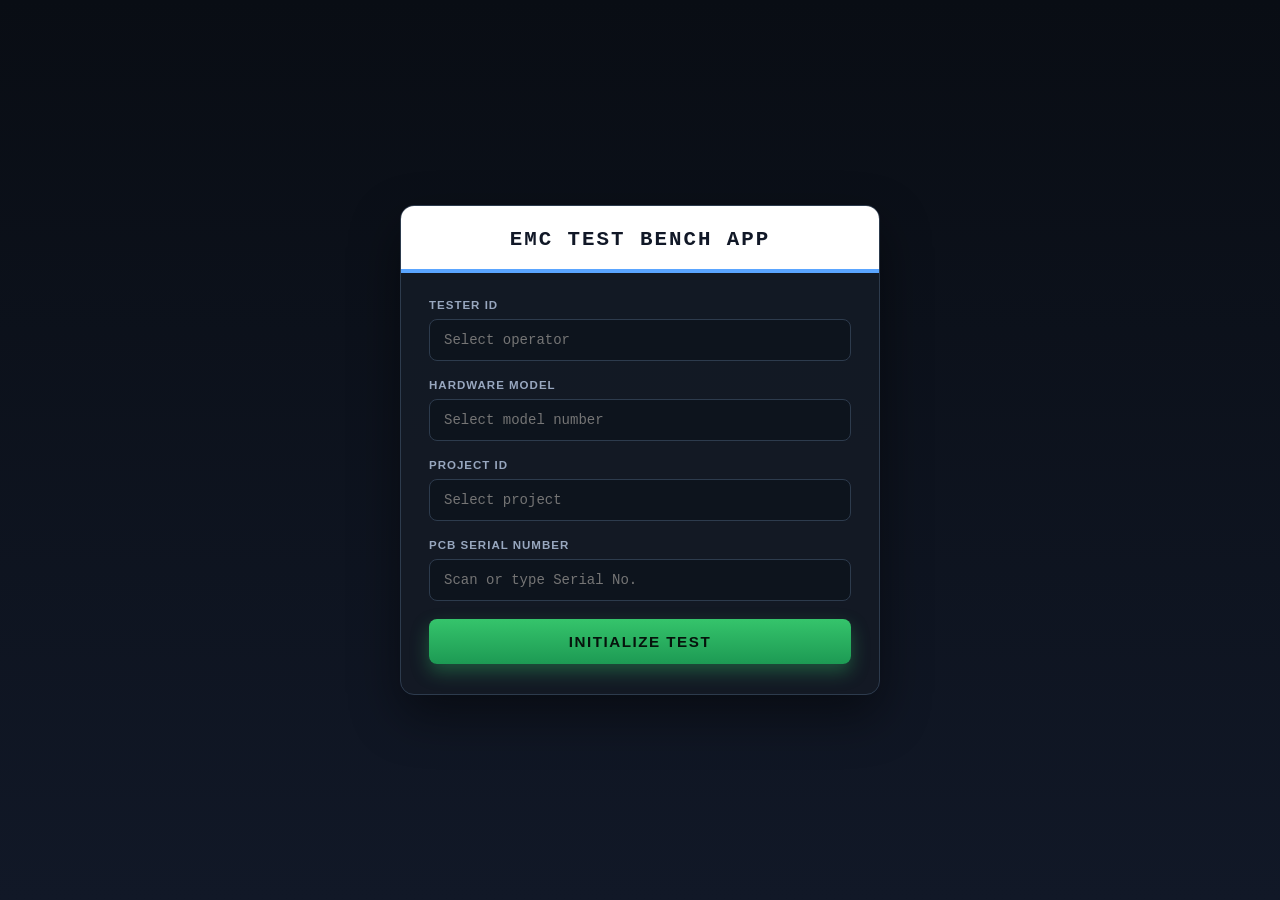
==== templates/tester_info.html @ eb9f84bd "EMC Testbench for PDU v0.1" ====
<!DOCTYPE html>
<html lang="en">
<head>
    <meta charset="UTF-8">
    <meta name="viewport" content="width=device-width, initial-scale=1.0">
    <title>EMC PDU Testbench</title>
    <style>
        :root {
            --bg-dark: #0b0f18;
            --card-bg: #161d2b;
            --border: #2d3b4d;
            --text-main: #edf2ff;
            --text-dim: #98a7bf;
            --neon-green: #35c46b;
            --neon-blue: #5aa5ff;
            --font-mono: 'JetBrains Mono', 'Courier New', monospace;
        }

        * { box-sizing: border-box; }

        body {
            margin: 0;
            min-height: 100vh;
            display: flex;
            justify-content: center;
            align-items: center;
            background: linear-gradient(180deg, #090d14 0%, #111827 100%);
            color: var(--text-main);
            font-family: 'Segoe UI', sans-serif;
        }

        .form-container {
            width: min(480px, 92vw);
            border: 1px solid var(--border);
            border-radius: 14px;
            overflow: hidden;
            background: rgba(19, 26, 37, 0.96);
            box-shadow: 0 20px 50px rgba(0, 0, 0, 0.45);
        }

        .header-logo-section {
            background: #ffffff;
            padding: 22px 20px 18px;
            text-align: center;
            border-bottom: 4px solid var(--neon-blue);
        }

        .logo-placeholder {
            width: 110px;
            height: auto;
            display: block;
            margin: 0 auto 12px;
        }

        .app-name {
            margin: 0;
            color: #111827;
            font-size: 1.3rem;
            letter-spacing: 2px;
            font-family: var(--font-mono);
            text-transform: uppercase;
        }

        .form-content {
            padding: 26px 28px 30px;
        }

        .input-group {
            margin-bottom: 18px;
        }

        label {
            display: block;
            margin-bottom: 8px;
            font-size: 0.72rem;
            color: var(--text-dim);
            text-transform: uppercase;
            letter-spacing: 1px;
            font-weight: bold;
        }

        input {
            width: 100%;
            padding: 12px 14px;
            border: 1px solid var(--border);
            border-radius: 8px;
            font-size: 14px;
            background: #0d141d;
            color: var(--neon-green);
            font-family: var(--font-mono);
        }

        input:focus {
            outline: none;
            border-color: var(--neon-blue);
            box-shadow: 0 0 0 3px rgba(90, 165, 255, 0.2);
        }

        button {
            width: 100%;
            padding: 14px 18px;
            border: none;
            border-radius: 8px;
            background: linear-gradient(180deg, var(--neon-green) 0%, #1d9a54 100%);
            color: #06130c;
            font-weight: 800;
            font-size: 0.95rem;
            letter-spacing: 1.5px;
            text-transform: uppercase;
            cursor: pointer;
            box-shadow: 0 8px 18px rgba(53, 196, 107, 0.35);
        }

        button:hover {
            filter: brightness(1.08);
        }
    </style>
</head>
<body>
    <div class="form-container">
        <div class="header-logo-section">
            <img src="{{ url_for('static', filename='logo.png') }}" alt="EMC LOGO" class="logo-placeholder" onerror="this.style.display='none'">
            <h2 class="app-name">EMC TEST BENCH APP</h2>
        </div>

        <div class="form-content">
            <form method="POST" action="/submittestinfo">
                <div class="input-group">
                    <label for="testername">Tester ID</label>
                    <input list="tester-names" type="text" id="testername" name="testername" required placeholder="Select operator">
                    <datalist id="tester-names">
                        <option value="Gowtham">
                        <option value="Suraj">
                        <option value="Nithyanandham">
                        <option value="Sebastiaan">
                        <option value="Michal">
                    </datalist>
                </div>

                <div class="input-group">
                    <label for="modelnumber">Hardware Model</label>
                    <input list="model-numbers" type="text" id="modelnumber" name="modelnumber" required placeholder="Select model number">
                    <datalist id="model-numbers">
                        <option value="PDU-G1.0.0">
                        <option value="PDU-G1.1.0">
                        <option value="PDU-G2.0.0">
                        <option value="PDU-G2.1.0">
                    </datalist>
                </div>

                <div class="input-group">
                    <label for="projectdetail">Project ID</label>
                    <input list="project-details" type="text" id="projectdetail" name="projectdetail" required placeholder="Select project">
                    <datalist id="project-details">
                        <option value="PDU-Alpha">
                        <option value="PDU-Beta">
                        <option value="Test-DTAPIN">
                        <option value="Project01">
                    </datalist>
                </div>

                <div class="input-group">
                    <label for="serialnumber">PCB Serial Number</label>
                    <input type="text" id="serialnumber" name="serialnumber" required placeholder="Scan or type Serial No.">
                </div>

                <button type="submit">Initialize Test</button>
            </form>
        </div>
    </div>
</body>
</html>
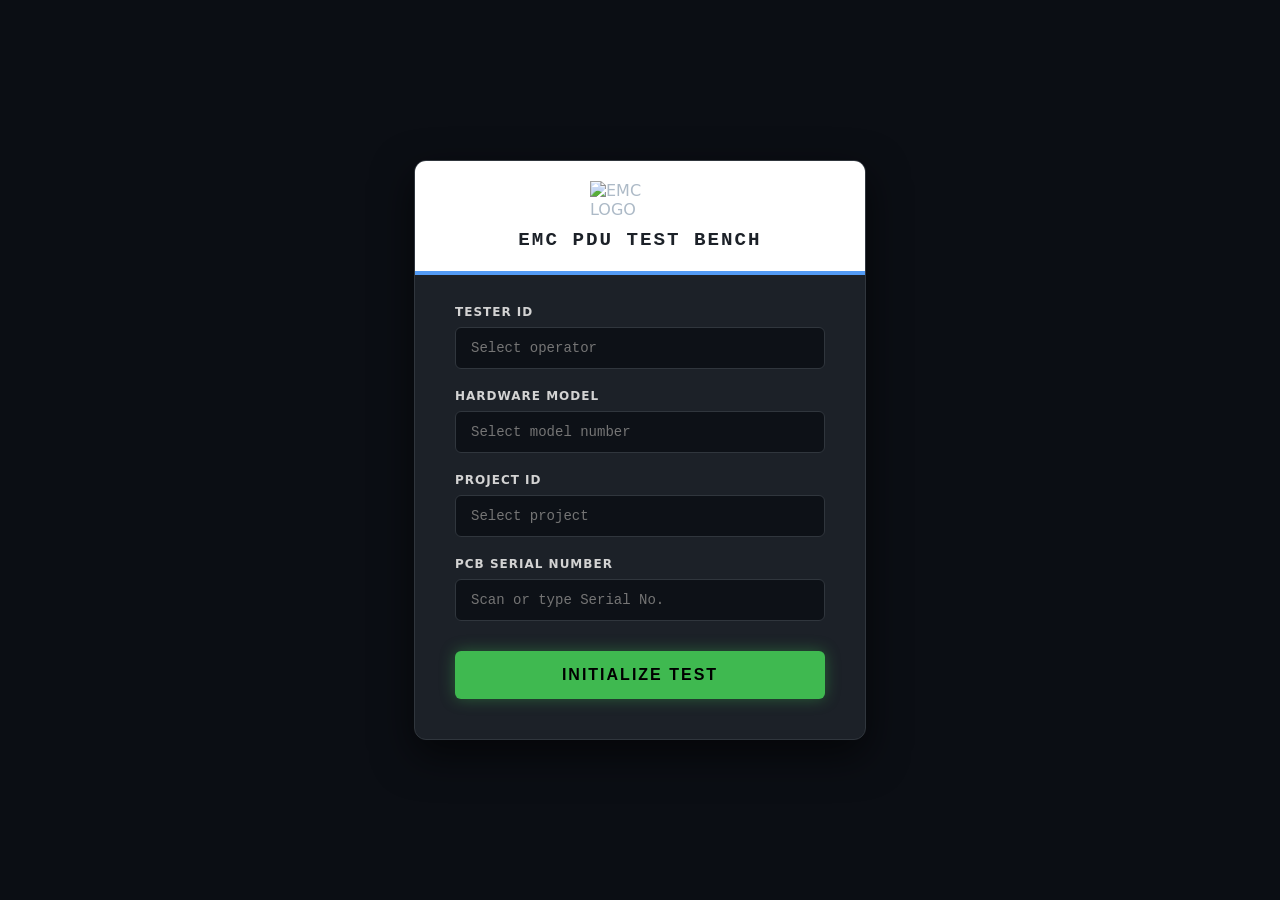
==== commit 923a86e8: "EMC Testbench for PDU v0.2" ====
--- a/templates/tester_info.html
+++ b/templates/tester_info.html
@@ -3,124 +3,133 @@
 <head>
     <meta charset="UTF-8">
     <meta name="viewport" content="width=device-width, initial-scale=1.0">
-    <title>EMC PDU Testbench</title>
+    <title>Login</title>
     <style>
         :root {
-            --bg-dark: #0b0f18;
-            --card-bg: #161d2b;
-            --border: #2d3b4d;
-            --text-main: #edf2ff;
-            --text-dim: #98a7bf;
-            --neon-green: #35c46b;
-            --neon-blue: #5aa5ff;
+            --bg-dark: #0b0e14;
+            --card-bg: #1c2128;
+            --border: #30363d;
+            --text-main: #adbac7;
+            --text-dim: #768390;
+            --neon-green: #3fb950;
+            --neon-blue: #539bf5;
             --font-mono: 'JetBrains Mono', 'Courier New', monospace;
         }
 
-        * { box-sizing: border-box; }
-
         body {
-            margin: 0;
-            min-height: 100vh;
+            font-family: 'Segoe UI', system-ui, sans-serif;
+            background-color: var(--bg-dark);
             display: flex;
             justify-content: center;
             align-items: center;
-            background: linear-gradient(180deg, #090d14 0%, #111827 100%);
+            height: 100vh;
+            margin: 0;
             color: var(--text-main);
-            font-family: 'Segoe UI', sans-serif;
         }
 
         .form-container {
-            width: min(480px, 92vw);
+            background-color: var(--card-bg);
+            padding: 0;
+            border-radius: 12px;
             border: 1px solid var(--border);
-            border-radius: 14px;
+            box-shadow: 0 15px 40px rgba(0, 0, 0, 0.6);
+            width: 100%;
+            max-width: 450px;
             overflow: hidden;
-            background: rgba(19, 26, 37, 0.96);
-            box-shadow: 0 20px 50px rgba(0, 0, 0, 0.45);
         }
 
         .header-logo-section {
-            background: #ffffff;
-            padding: 22px 20px 18px;
-            text-align: center;
+            background-color: #ffffff;
+            padding: 20px;
+            display: flex;
+            flex-direction: column;
+            align-items: center;
+            justify-content: center;
             border-bottom: 4px solid var(--neon-blue);
         }
 
         .logo-placeholder {
-            width: 110px;
+            max-width: 100px;
             height: auto;
-            display: block;
-            margin: 0 auto 12px;
+            margin-bottom: 10px;
         }
 
         .app-name {
+            font-family: var(--font-mono);
+            color: #1c2128;
+            font-weight: bold;
+            letter-spacing: 2px;
+            text-transform: uppercase;
+            font-size: 1.2rem;
             margin: 0;
-            color: #111827;
-            font-size: 1.3rem;
-            letter-spacing: 2px;
-            font-family: var(--font-mono);
-            text-transform: uppercase;
+            text-align: center;
         }
 
         .form-content {
-            padding: 26px 28px 30px;
+            padding: 30px 40px 40px 40px;
         }
 
         .input-group {
-            margin-bottom: 18px;
+            margin-bottom: 20px;
         }
 
         label {
             display: block;
             margin-bottom: 8px;
-            font-size: 0.72rem;
-            color: var(--text-dim);
+            font-size: 0.75rem;
+            font-weight: bold;
+            color: #d3d3d3;
             text-transform: uppercase;
             letter-spacing: 1px;
-            font-weight: bold;
         }
 
-        input {
+        input[type="text"] {
             width: 100%;
-            padding: 12px 14px;
+            padding: 12px 15px;
             border: 1px solid var(--border);
-            border-radius: 8px;
+            border-radius: 6px;
             font-size: 14px;
-            background: #0d141d;
+            background-color: #0d1117;
             color: var(--neon-green);
             font-family: var(--font-mono);
+            box-sizing: border-box;
+            transition: border-color 0.2s;
         }
 
         input:focus {
             outline: none;
             border-color: var(--neon-blue);
-            box-shadow: 0 0 0 3px rgba(90, 165, 255, 0.2);
+            box-shadow: 0 0 8px rgba(83, 155, 245, 0.3);
         }
 
         button {
             width: 100%;
-            padding: 14px 18px;
+            padding: 15px;
+            background-color: var(--neon-green);
+            color: #000;
             border: none;
-            border-radius: 8px;
-            background: linear-gradient(180deg, var(--neon-green) 0%, #1d9a54 100%);
-            color: #06130c;
-            font-weight: 800;
-            font-size: 0.95rem;
-            letter-spacing: 1.5px;
+            border-radius: 6px;
+            font-size: 1rem;
+            font-weight: bold;
             text-transform: uppercase;
+            letter-spacing: 2px;
             cursor: pointer;
-            box-shadow: 0 8px 18px rgba(53, 196, 107, 0.35);
+            box-shadow: 0 0 15px rgba(63, 185, 80, 0.4);
+            margin-top: 10px;
         }
 
         button:hover {
-            filter: brightness(1.08);
+            filter: brightness(1.1);
+            box-shadow: 0 0 25px rgba(63, 185, 80, 0.6);
         }
     </style>
 </head>
 <body>
+
     <div class="form-container">
         <div class="header-logo-section">
-            <img src="{{ url_for('static', filename='logo.png') }}" alt="EMC LOGO" class="logo-placeholder" onerror="this.style.display='none'">
-            <h2 class="app-name">EMC TEST BENCH APP</h2>
+            <img src="{{ url_for('static', filename='logo.png') }}" alt="EMC LOGO" class="logo-placeholder">
+            <h2 class="app-name">EMC PDU TEST BENCH</h2>
         </div>
 
         <div class="form-content">
@@ -134,6 +143,8 @@
                         <option value="Nithyanandham">
                         <option value="Sebastiaan">
                         <option value="Michal">
+                        <option value="Rolf">
+                        <option value="Hari">
                     </datalist>
                 </div>
 
@@ -142,9 +153,9 @@
                     <input list="model-numbers" type="text" id="modelnumber" name="modelnumber" required placeholder="Select model number">
                     <datalist id="model-numbers">
                         <option value="PDU-G1.0.0">
+                        <option value="PDU-G1.0.1">
                         <option value="PDU-G1.1.0">
-                        <option value="PDU-G2.0.0">
-                        <option value="PDU-G2.1.0">
+                        <option value="PDU-G1.2.0">
                     </datalist>
                 </div>
 
@@ -152,9 +163,9 @@
                     <label for="projectdetail">Project ID</label>
                     <input list="project-details" type="text" id="projectdetail" name="projectdetail" required placeholder="Select project">
                     <datalist id="project-details">
-                        <option value="PDU-Alpha">
-                        <option value="PDU-Beta">
+                        <option value="HS25001">
                         <option value="Test-DTAPIN">
+                        <option value="Test-Project">
                         <option value="Project01">
                     </datalist>
                 </div>
@@ -168,5 +179,6 @@
             </form>
         </div>
     </div>
+
 </body>
 </html>
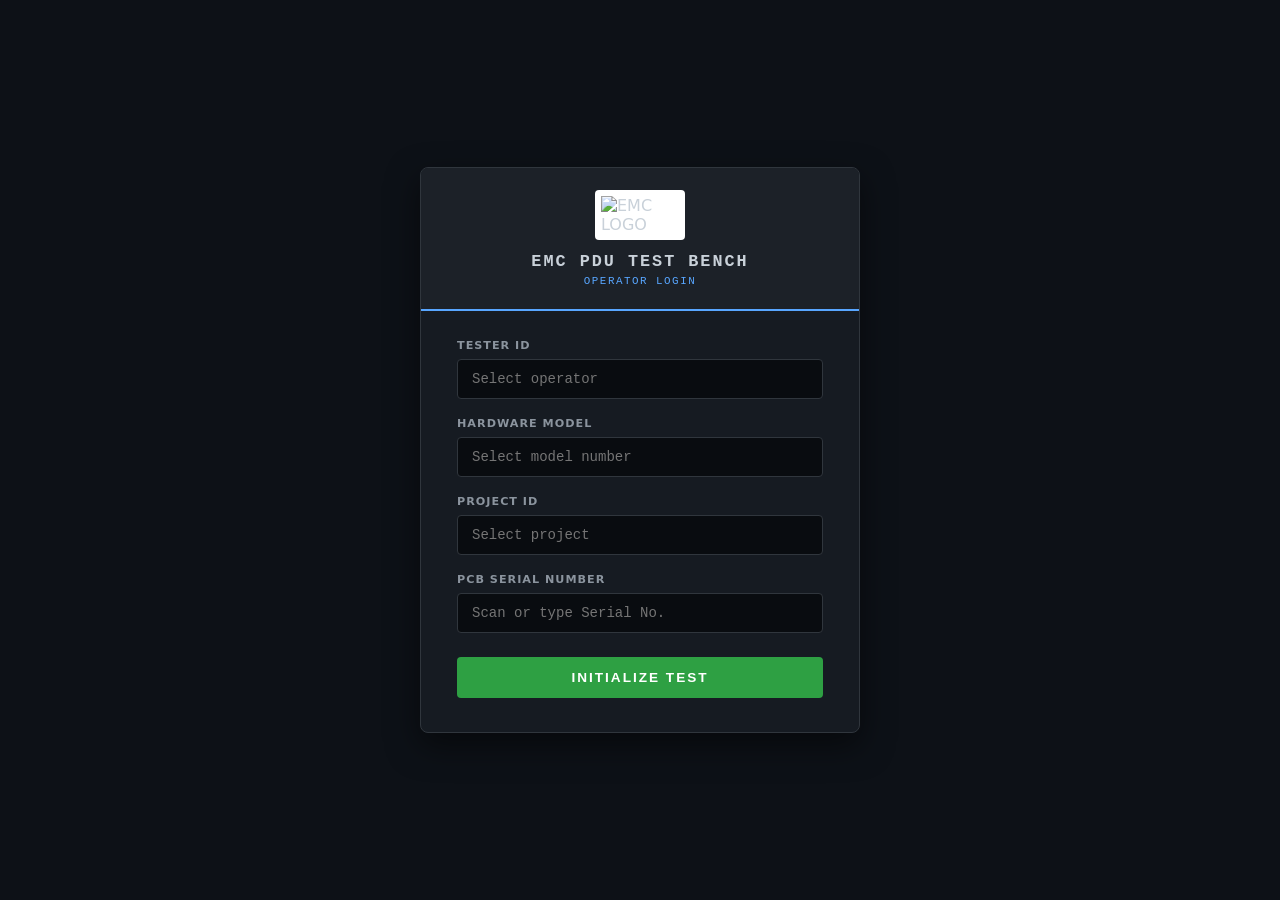
==== commit 3110b463: "UI fix" ====
--- a/templates/tester_info.html
+++ b/templates/tester_info.html
@@ -6,15 +6,19 @@
     <title>Login</title>
     <style>
         :root {
-            --bg-dark: #0b0e14;
-            --card-bg: #1c2128;
-            --border: #30363d;
-            --text-main: #adbac7;
-            --text-dim: #768390;
-            --neon-green: #3fb950;
-            --neon-blue: #539bf5;
+            --bg-dark: #0d1117;
+            --bg-inset: #090c10;
+            --card-bg: #161b22;
+            --card-bg-alt: #1c2128;
+            --border-color: #30363d;
+            --text-main: #c9d1d9;
+            --text-dim: #8b949e;
+            --success: #2ea043;
+            --accent-blue: #58a6ff;
             --font-mono: 'JetBrains Mono', 'Courier New', monospace;
         }
+
+        * { box-sizing: border-box; }
 
         body {
             font-family: 'Segoe UI', system-ui, sans-serif;
@@ -22,7 +26,7 @@
             display: flex;
             justify-content: center;
             align-items: center;
-            height: 100vh;
+            min-height: 100vh;
             margin: 0;
             color: var(--text-main);
         }
@@ -30,67 +34,79 @@
         .form-container {
             background-color: var(--card-bg);
             padding: 0;
-            border-radius: 12px;
-            border: 1px solid var(--border);
-            box-shadow: 0 15px 40px rgba(0, 0, 0, 0.6);
+            border-radius: 8px;
+            border: 1px solid var(--border-color);
+            box-shadow: 0 12px 32px rgba(0, 0, 0, 0.5);
             width: 100%;
-            max-width: 450px;
+            max-width: 440px;
             overflow: hidden;
         }
 
         .header-logo-section {
-            background-color: #ffffff;
-            padding: 20px;
+            background-color: var(--card-bg-alt);
+            padding: 22px 20px;
             display: flex;
             flex-direction: column;
             align-items: center;
             justify-content: center;
-            border-bottom: 4px solid var(--neon-blue);
+            border-bottom: 2px solid var(--accent-blue);
         }
 
         .logo-placeholder {
-            max-width: 100px;
+            max-width: 90px;
             height: auto;
-            margin-bottom: 10px;
+            margin-bottom: 12px;
+            background: #ffffff;
+            padding: 6px;
+            border-radius: 4px;
         }
 
         .app-name {
             font-family: var(--font-mono);
-            color: #1c2128;
+            color: var(--text-main);
             font-weight: bold;
             letter-spacing: 2px;
             text-transform: uppercase;
-            font-size: 1.2rem;
+            font-size: 1.05rem;
+            margin: 0 0 4px;
+            text-align: center;
+        }
+
+        .app-sub {
+            font-family: var(--font-mono);
+            font-size: 0.68rem;
+            letter-spacing: 1.5px;
+            color: var(--accent-blue);
+            text-transform: uppercase;
             margin: 0;
-            text-align: center;
         }
 
         .form-content {
-            padding: 30px 40px 40px 40px;
+            padding: 28px 36px 34px;
         }
 
         .input-group {
-            margin-bottom: 20px;
+            margin-bottom: 18px;
         }
 
         label {
             display: block;
-            margin-bottom: 8px;
-            font-size: 0.75rem;
+            margin-bottom: 7px;
+            font-size: 0.7rem;
             font-weight: bold;
-            color: #d3d3d3;
+            color: var(--text-dim);
             text-transform: uppercase;
             letter-spacing: 1px;
         }
 
         input[type="text"] {
             width: 100%;
-            padding: 12px 15px;
-            border: 1px solid var(--border);
-            border-radius: 6px;
+            padding: 11px 14px;
+            border: 1px solid var(--border-color);
+            border-radius: 4px;
             font-size: 14px;
-            background-color: #0d1117;
-            color: var(--neon-green);
+            background-color: var(--bg-inset);
+            color: var(--text-main);
             font-family: var(--font-mono);
             box-sizing: border-box;
             transition: border-color 0.2s;
@@ -98,29 +114,28 @@
 
         input:focus {
             outline: none;
-            border-color: var(--neon-blue);
-            box-shadow: 0 0 8px rgba(83, 155, 245, 0.3);
+            border-color: var(--accent-blue);
+            box-shadow: 0 0 0 3px rgba(88, 166, 255, 0.15);
         }
 
         button {
             width: 100%;
-            padding: 15px;
-            background-color: var(--neon-green);
-            color: #000;
+            padding: 13px;
+            background-color: var(--success);
+            color: #fff;
             border: none;
-            border-radius: 6px;
-            font-size: 1rem;
+            border-radius: 4px;
+            font-size: 0.85rem;
             font-weight: bold;
             text-transform: uppercase;
             letter-spacing: 2px;
             cursor: pointer;
-            box-shadow: 0 0 15px rgba(63, 185, 80, 0.4);
-            margin-top: 10px;
+            margin-top: 6px;
+            transition: filter 0.15s;
         }
 
         button:hover {
-            filter: brightness(1.1);
-            box-shadow: 0 0 25px rgba(63, 185, 80, 0.6);
+            filter: brightness(1.12);
         }
     </style>
 </head>
@@ -129,7 +144,8 @@
     <div class="form-container">
         <div class="header-logo-section">
             <img src="{{ url_for('static', filename='logo.png') }}" alt="EMC LOGO" class="logo-placeholder">
-            <h2 class="app-name">EMC PDU TEST BENCH</h2>
+            <h2 class="app-name">EMC PDU Test Bench</h2>
+            <p class="app-sub">Operator Login</p>
         </div>
 
         <div class="form-content">
